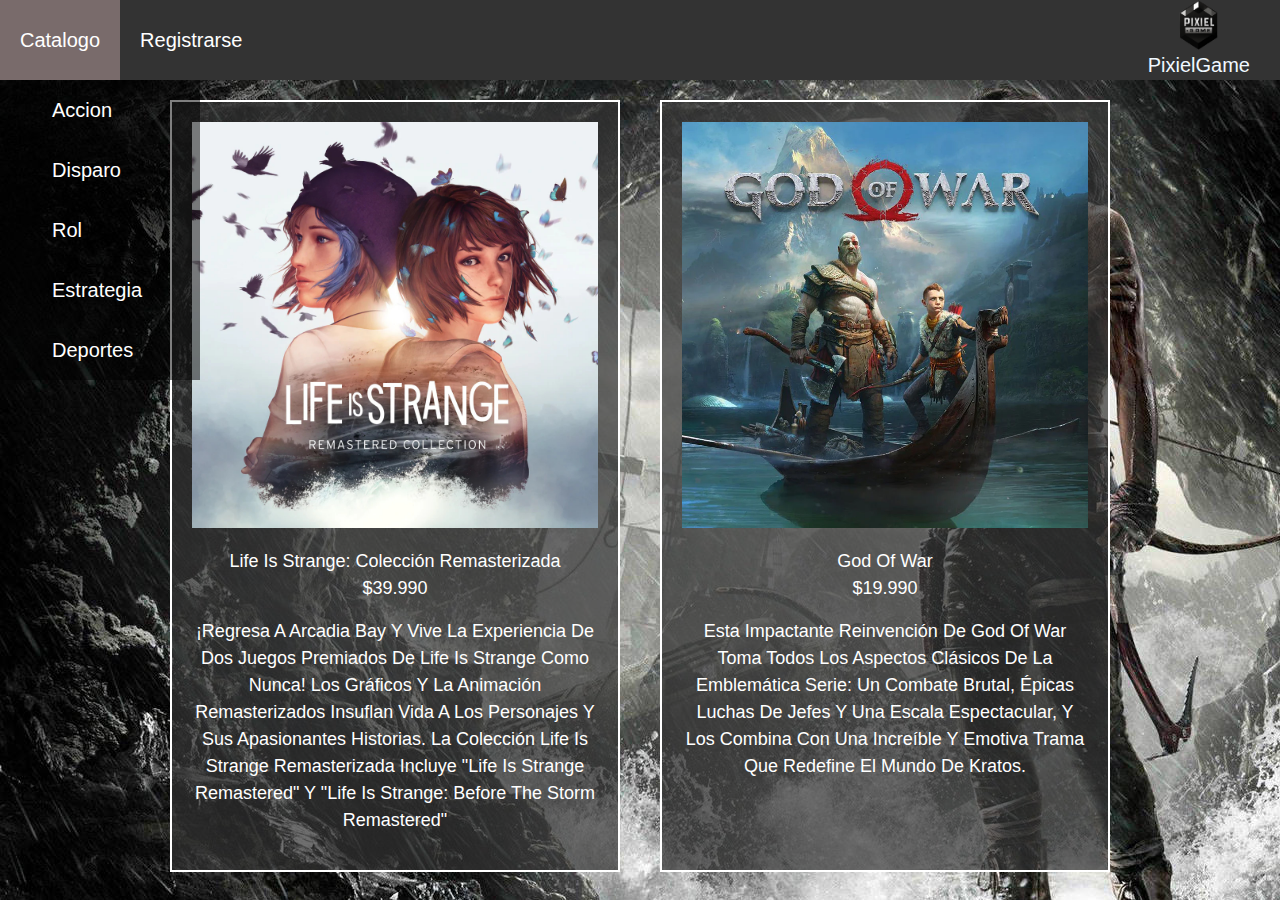
==== HTML/accion.html @ 02f49aae "pop up" ====
<!DOCTYPE html>
<html>
<head>
    <link href="https://cdn.jsdelivr.net/npm/bootstrap@5.3.3/dist/css/bootstrap.min.css" rel="stylesheet" integrity="sha384-QWTKZyjpPEjISv5WaRU9OFeRpok6YctnYmDr5pNlyT2bRjXh0JMhjY6hW+ALEwIH" crossorigin="anonymous">
    <meta charset="UTF-8">
    <link rel="stylesheet" href="../CSS/styles.css">
    <title>Juegos de Rol</title>

</head>

<body>
    <!------------------------BARRA DE NAVEGACIÓN----------------------->
<nav>
    <ul class="menu-horizontal">
      <li>
        <a href="#">Catalogo</a>
        <ul class="menu-vertical">
          <li><a href="../HTML/accion.html">Accion</a></li>
          <li><a href="../HTML/disparos.html">Disparo</a></li>
          <li><a href="../HTML/Rol.html">Rol</a></li>
          <li><a href="../HTML/estrategia.html">estrategia</a></li>
          <li><a href="../HTML/deportes.html">deportes</a></li>
        </ul>
      </li>
      <li><a href="#" id="mostrarPopup">Registrarse</a></li>
      <li class="nombre-tienda"><div style="text-align: center;"><a href="../HTML/index.html"><img src="../imagenes/LogoPixelGame.png" height="50"></a><br>PixielGame</div></li>
      
  
    </ul>
  </nav>

  <div class="popup" id="popup">
    <div class="popup-contenido">
        <span class="cerrar" onclick="cerrarPopup()">&times;</span>
        <form id="registroForm">
          <div class="mb-3">
            <label for="NombreCompleto" class="form-label">Nombre Completo</label>
            <input type="text" class="form-control" id="NombreCompleto" placeholder="Ej: Juan P&eacute;rez" autofocus required>
          </div>
          <div class="mb-3">
            <label for="NombreUsuario" class="form-label">Crear nombre de usuario</label>
            <input type="text" class="form-control" id="NombreUsuario" placeholder="Ej: Juan.Perez" required>
          </div>
          <div class="mb-3">
            <label for="CorreoElectronico" class="form-label">Correo electrónico</label>
            <input type="email" class="form-control" id="CorreoElectronico" placeholder="Ej: Juanperez@gmail.com" required>
          </div>
          <div class="mb-3">
            <label for="ClaveAcceso" class="form-label">Crea una clave para acceso</label>
            <div class="input-group">
              <input type="password" class="form-control" id="ClaveAcceso" placeholder="*********" required>
              <button class="btn btn-outline-secondary" type="button" onclick="togglePassword('ClaveAcceso')">Mostrar</button>
            </div>
          </div>
          <div class="mb-3">
            <label for="RepiteClave" class="form-label">Repite la clave por favor</label>
            <div class="input-group">
              <input type="password" class="form-control" id="RepiteClave" placeholder="*********" required>
              <button class="btn btn-outline-secondary" type="button" onclick="togglePassword('RepiteClave')">Mostrar</button>
            </div>
          </div>
          <div class="mb-3">
            <label for="FechaNacimiento" class="form-label">Fecha de nacimiento</label>
            <input type="date" class="form-control" id="FechaNacimiento" required>
          </div>
          <div class="mb-3">
            <label for="DireccionDespacho" class="form-label">Dirección de despacho (opcional)</label>
            <input type="text" class="form-control" id="DireccionDespacho" placeholder="Ingrese dirección de despacho">
          </div>
          <div class="d-grid gap-2">
            <button type="submit" class="btn btn-secondary">Guardar</button>
            <button type="reset" class="btn btn-outline-secondary">Limpiar</button>
          </div>
        </form>
    </div>
</div>

    <div class="contenedor-padre-juegos">
        <div class="contenedor-juegos">
            <img src="../imagenes/imagenlifeisstrange.jpg" alt="Life is Strange: Colección remasterizada">
            <p class="precio">Life is Strange: Colección remasterizada<br>$39.990</p>
            <p class="descripcion">¡Regresa a Arcadia Bay y vive la experiencia de dos juegos premiados de Life is Strange como nunca! Los gr&aacute;ficos y la animaci&oacute;n remasterizados insuflan vida a los personajes y sus apasionantes historias.
                La colecci&oacute;n Life is Strange remasterizada incluye "Life is Strange Remastered" y "Life is Strange: Before the Storm Remastered"</p>
        </div>
        <div class="contenedor-juegos">
            <img src="../imagenes/imagengodofwar.jpg" alt="God of War">
            <p class="precio">God of War<br>$19.990</p>
            <p class="descripcion">Esta impactante reinvenci&oacute;n de God of War toma todos los aspectos cl&aacute;sicos de la emblem&aacute;tica serie: un combate brutal, &eacute;picas luchas de jefes y una escala espectacular, y los combina con una incre&iacute;ble y emotiva trama que redefine el mundo de Kratos. </p>
        </div>
<script>
var popup = document.getElementById("popup");

document.getElementById("mostrarPopup").addEventListener("click", function() {
    popup.style.display = "flex";
});


function cerrarPopup() {
    popup.style.display = "none";
}
function togglePassword(inputId) {
          var input = document.getElementById(inputId);
          if (input.type === "password") {
              input.type = "text";
          } else {
              input.type = "password";
          }
      }

      document.getElementById('registroForm').addEventListener('submit', function(event) {
          var nombreCompleto = document.getElementById('NombreCompleto').value.trim();
          var nombreUsuario = document.getElementById('NombreUsuario').value.trim();
          var correoElectronico = document.getElementById('CorreoElectronico').value.trim();
          var claveAcceso = document.getElementById('ClaveAcceso').value.trim();
          var repiteClave = document.getElementById('RepiteClave').value.trim();
          var fechaNacimiento = document.getElementById('FechaNacimiento').value.trim();
          var direccionDespacho = document.getElementById('DireccionDespacho').value.trim();

          if (!nombreCompleto || !nombreUsuario || !correoElectronico || !claveAcceso || !repiteClave || !fechaNacimiento) {
              alert('Por favor, complete todos los campos.');
              event.preventDefault();
              return;
          }

          
          var emailRegex = /^[^\s@]+@[^\s@]+\.[^\s@]+$/;
          if (!emailRegex.test(correoElectronico)) {
              alert('Por favor, ingrese un correo electrónico válido.');
              event.preventDefault();
              return;
          }

          var passwordRegex = /^(?=.*\d)(?=.*[A-Z]).{6,18}$/;
          if (!passwordRegex.test(claveAcceso)) {
              alert('La contraseña debe tener al menos un número y una letra en mayúscula, y tener entre 6 y 18 caracteres.');
              event.preventDefault();
              return;
          }
          
          if (claveAcceso !== repiteClave) {
              alert('Las contraseñas no coinciden.');
              event.preventDefault();
              return;
          }

          var hoy = new Date();
          var fechaNacimientoDate = new Date(fechaNacimiento);
          var edad = hoy.getFullYear() - fechaNacimientoDate.getFullYear();
          var mes = hoy.getMonth() - fechaNacimientoDate.getMonth();
          if (mes < 0 || (mes === 0 && hoy.getDate() < fechaNacimientoDate.getDate())) {
              edad--;
          }
          if (edad < 13) {
              alert('Debe tener al menos 13 años para registrarse en el sitio web.');
              event.preventDefault();
              return;
          }

      });
</script>

</body> 
</html>
---- CSS/styles.css ----
@import "./common.css";
@import url("../imagenes/");
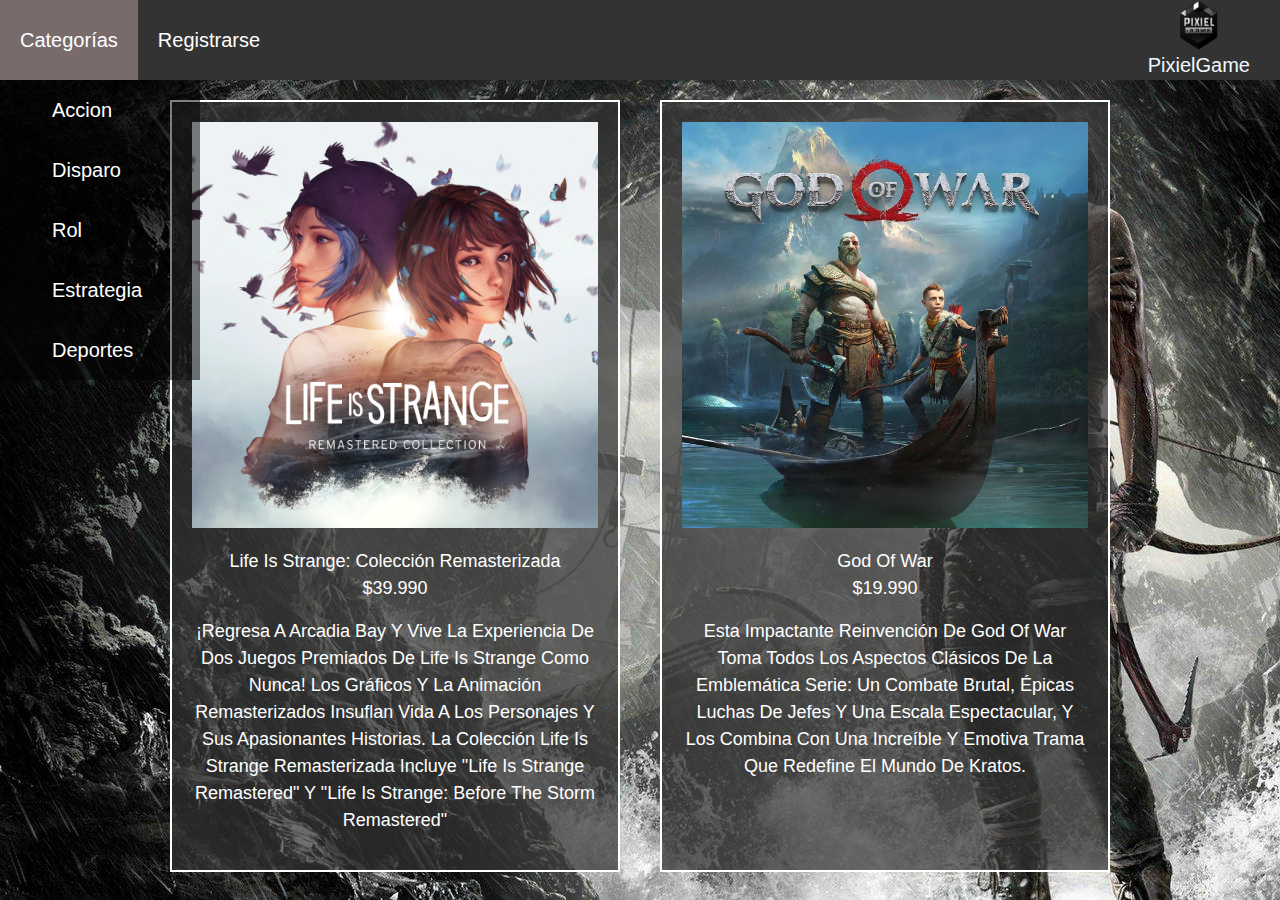
==== commit 1fe846da: "cambio catalogo a categorias" ====
--- a/HTML/accion.html
+++ b/HTML/accion.html
@@ -13,7 +13,7 @@
 <nav>
     <ul class="menu-horizontal">
       <li>
-        <a href="#">Catalogo</a>
+        <a href="#">Categor&iacuteas</a>
         <ul class="menu-vertical">
           <li><a href="../HTML/accion.html">Accion</a></li>
           <li><a href="../HTML/disparos.html">Disparo</a></li>
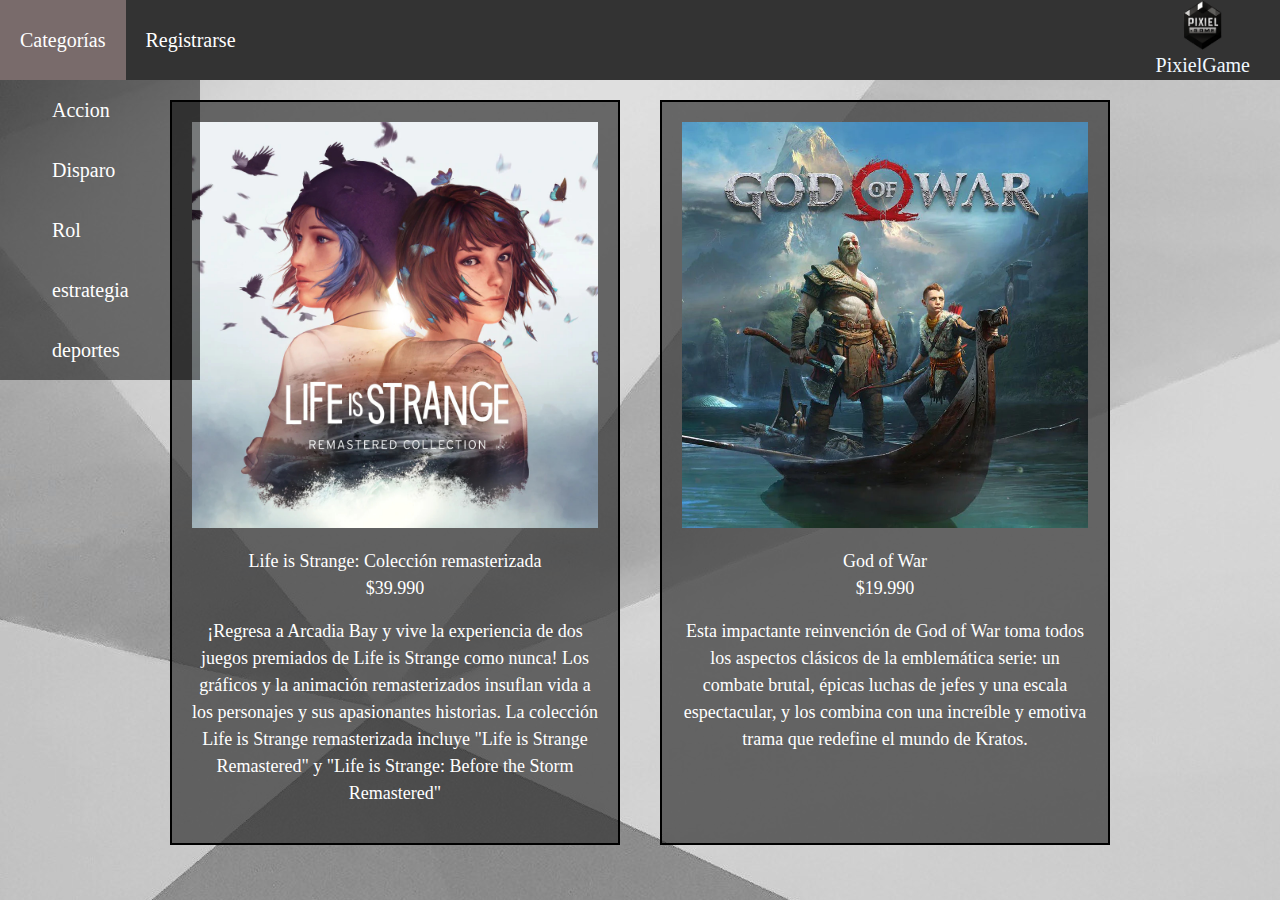
==== commit 66d453d9: "cambios registro" ====
--- a/HTML/accion.html
+++ b/HTML/accion.html
@@ -9,7 +9,7 @@
 </head>
 
 <body>
-    <!------------------------BARRA DE NAVEGACIÓN----------------------->
+<!------------------------BARRA DE NAVEGACIÓN----------------------->
 <nav>
     <ul class="menu-horizontal">
       <li>
@@ -27,66 +27,66 @@
       
   
     </ul>
-  </nav>
-
-  <div class="popup" id="popup">
-    <div class="popup-contenido">
-        <span class="cerrar" onclick="cerrarPopup()">&times;</span>
-        <form id="registroForm">
-          <div class="mb-3">
-            <label for="NombreCompleto" class="form-label">Nombre Completo</label>
-            <input type="text" class="form-control" id="NombreCompleto" placeholder="Ej: Juan P&eacute;rez" autofocus required>
+</nav>
+<!--FORMULARIO REGISTRO-->
+<div class="popup" id="popup">
+  <div class="popup-contenido">
+      <span class="cerrar" style="color:aliceblue" onclick="cerrarPopup()">&times;</span>
+      <form id="registroForm">
+        <div class="mb-3">
+          <label for="NombreCompleto" class="form-label" style="color:aliceblue">Nombre Completo</label>
+          <input type="text" class="form-control" id="NombreCompleto" placeholder="Ej: Juan P&eacute;rez" autofocus required>
+        </div>
+        <div class="mb-3">
+          <label for="NombreUsuario" class="form-label" style="color:aliceblue">Crear nombre de usuario</label>
+          <input type="text" class="form-control" id="NombreUsuario" placeholder="Ej: Juan.Perez" required>
+        </div>
+        <div class="mb-3">
+          <label for="CorreoElectronico" class="form-label" style="color:aliceblue">Correo electrónico</label>
+          <input type="email" class="form-control" id="CorreoElectronico" placeholder="Ej: Juanperez@gmail.com" required>
+        </div>
+        <div class="mb-3">
+          <label for="ClaveAcceso" class="form-label" style="color:aliceblue">Crea una clave para acceso</label>
+          <div class="input-group">
+            <input type="password" class="form-control" id="ClaveAcceso" placeholder="*********" required>
+            <button class="btn btn-outline-secondary" type="button" onclick="togglePassword('ClaveAcceso')">Mostrar</button>
           </div>
-          <div class="mb-3">
-            <label for="NombreUsuario" class="form-label">Crear nombre de usuario</label>
-            <input type="text" class="form-control" id="NombreUsuario" placeholder="Ej: Juan.Perez" required>
+        </div>
+        <div class="mb-3">
+          <label for="RepiteClave" class="form-label" style="color:aliceblue">Repite la clave por favor</label>
+          <div class="input-group">
+            <input type="password" class="form-control" id="RepiteClave" placeholder="*********" required>
+            <button class="btn btn-outline-secondary" type="button" onclick="togglePassword('RepiteClave')">Mostrar</button>
           </div>
-          <div class="mb-3">
-            <label for="CorreoElectronico" class="form-label">Correo electrónico</label>
-            <input type="email" class="form-control" id="CorreoElectronico" placeholder="Ej: Juanperez@gmail.com" required>
-          </div>
-          <div class="mb-3">
-            <label for="ClaveAcceso" class="form-label">Crea una clave para acceso</label>
-            <div class="input-group">
-              <input type="password" class="form-control" id="ClaveAcceso" placeholder="*********" required>
-              <button class="btn btn-outline-secondary" type="button" onclick="togglePassword('ClaveAcceso')">Mostrar</button>
-            </div>
-          </div>
-          <div class="mb-3">
-            <label for="RepiteClave" class="form-label">Repite la clave por favor</label>
-            <div class="input-group">
-              <input type="password" class="form-control" id="RepiteClave" placeholder="*********" required>
-              <button class="btn btn-outline-secondary" type="button" onclick="togglePassword('RepiteClave')">Mostrar</button>
-            </div>
-          </div>
-          <div class="mb-3">
-            <label for="FechaNacimiento" class="form-label">Fecha de nacimiento</label>
-            <input type="date" class="form-control" id="FechaNacimiento" required>
-          </div>
-          <div class="mb-3">
-            <label for="DireccionDespacho" class="form-label">Dirección de despacho (opcional)</label>
-            <input type="text" class="form-control" id="DireccionDespacho" placeholder="Ingrese dirección de despacho">
-          </div>
-          <div class="d-grid gap-2">
-            <button type="submit" class="btn btn-secondary">Guardar</button>
-            <button type="reset" class="btn btn-outline-secondary">Limpiar</button>
-          </div>
-        </form>
-    </div>
+        </div>
+        <div class="mb-3">
+          <label for="FechaNacimiento" class="form-label" style="color:aliceblue">Fecha de nacimiento</label>
+          <input type="date" class="form-control" id="FechaNacimiento" required>
+        </div>
+        <div class="mb-3">
+          <label for="DireccionDespacho" class="form-label" style="color:aliceblue">Dirección de despacho (opcional)</label>
+          <input type="text" class="form-control" id="DireccionDespacho" placeholder="Ingrese dirección de despacho">
+        </div>
+        <div class="d-grid gap-2">
+          <button type="submit" class="btn btn-secondary">Guardar</button>
+          <button type="reset" class="btn btn-outline-secondary">Limpiar</button>
+        </div>
+      </form>
+  </div>
 </div>
-
-    <div class="contenedor-padre-juegos">
-        <div class="contenedor-juegos">
-            <img src="../imagenes/imagenlifeisstrange.jpg" alt="Life is Strange: Colección remasterizada">
-            <p class="precio">Life is Strange: Colección remasterizada<br>$39.990</p>
-            <p class="descripcion">¡Regresa a Arcadia Bay y vive la experiencia de dos juegos premiados de Life is Strange como nunca! Los gr&aacute;ficos y la animaci&oacute;n remasterizados insuflan vida a los personajes y sus apasionantes historias.
-                La colecci&oacute;n Life is Strange remasterizada incluye "Life is Strange Remastered" y "Life is Strange: Before the Storm Remastered"</p>
-        </div>
-        <div class="contenedor-juegos">
-            <img src="../imagenes/imagengodofwar.jpg" alt="God of War">
-            <p class="precio">God of War<br>$19.990</p>
-            <p class="descripcion">Esta impactante reinvenci&oacute;n de God of War toma todos los aspectos cl&aacute;sicos de la emblem&aacute;tica serie: un combate brutal, &eacute;picas luchas de jefes y una escala espectacular, y los combina con una incre&iacute;ble y emotiva trama que redefine el mundo de Kratos. </p>
-        </div>
+<!--CONTENIDO-->
+<div class="contenedor-padre-juegos">
+  <div class="contenedor-juegos">
+    <img src="../imagenes/imagenlifeisstrange.jpg" alt="Life is Strange: Colección remasterizada">
+    <p class="precio">Life is Strange: Colección remasterizada<br>$39.990</p>
+    <p class="descripcion">¡Regresa a Arcadia Bay y vive la experiencia de dos juegos premiados de Life is Strange como nunca! Los gr&aacute;ficos y la animaci&oacute;n remasterizados insuflan vida a los personajes y sus apasionantes historias. La colecci&oacute;n Life is Strange remasterizada incluye "Life is Strange Remastered" y "Life is Strange: Before the Storm Remastered"</p>
+  </div>
+  <div class="contenedor-juegos">
+    <img src="../imagenes/imagengodofwar.jpg" alt="God of War">
+    <p class="precio">God of War<br>$19.990</p>
+    <p class="descripcion">Esta impactante reinvenci&oacute;n de God of War toma todos los aspectos cl&aacute;sicos de la emblem&aacute;tica serie: un combate brutal, &eacute;picas luchas de jefes y una escala espectacular, y los combina con una incre&iacute;ble y emotiva trama que redefine el mundo de Kratos. </p>
+  </div>
+<!--SCRIPT-->
 <script>
 var popup = document.getElementById("popup");
 
@@ -158,6 +158,5 @@
 
       });
 </script>
-
 </body> 
 </html>
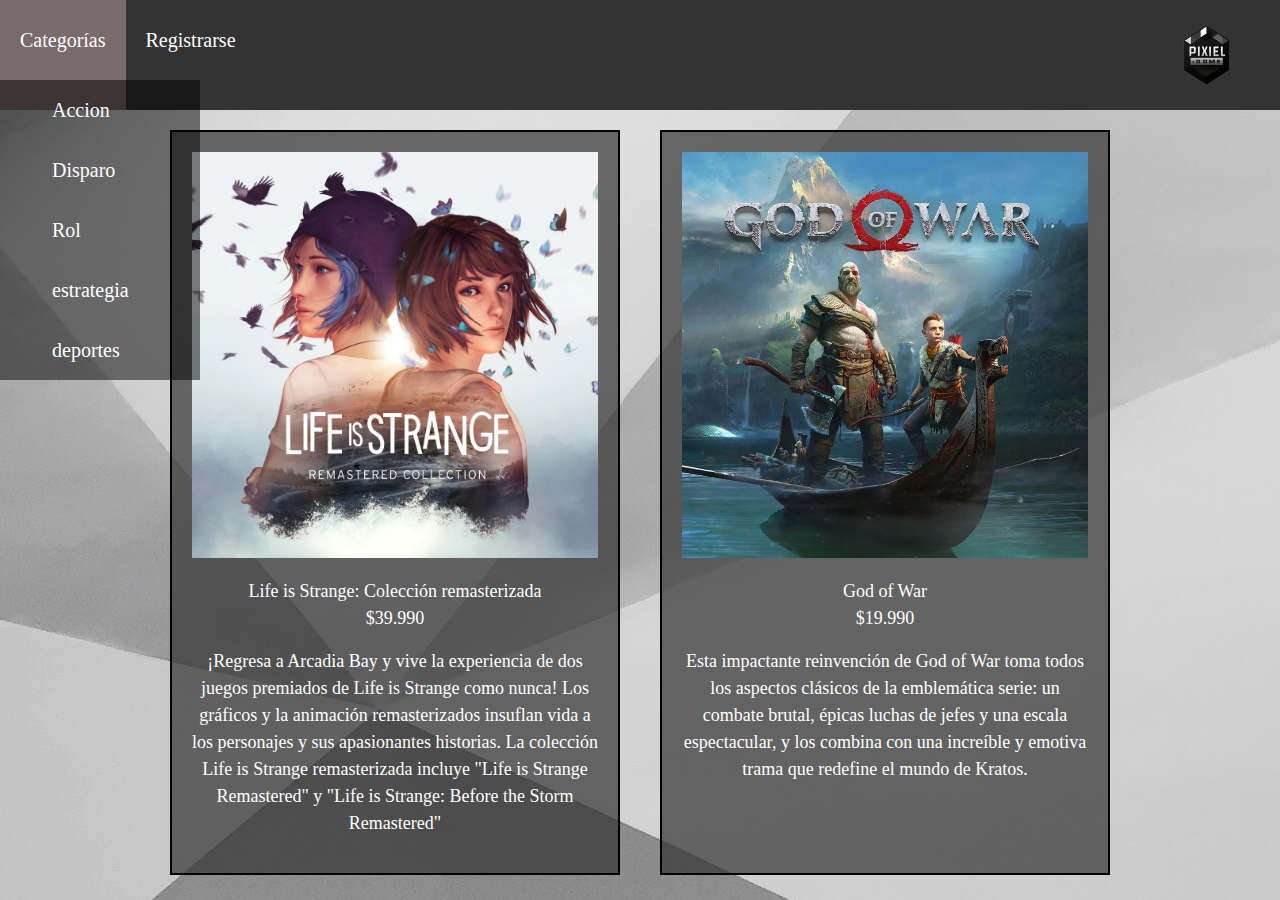
==== commit b44361b7: "cambios" ====
--- a/HTML/accion.html
+++ b/HTML/accion.html
@@ -23,7 +23,7 @@
         </ul>
       </li>
       <li><a href="#" id="mostrarPopup">Registrarse</a></li>
-      <li class="nombre-tienda"><div style="text-align: center;"><a href="../HTML/index.html"><img src="../imagenes/LogoPixelGame.png" height="50"></a><br>PixielGame</div></li>
+      <li class="nombre-tienda"><a href="../HTML/index.html"><img src="../imagenes/LogoPixelGame.png" height="60"></a></li>
       
   
     </ul>
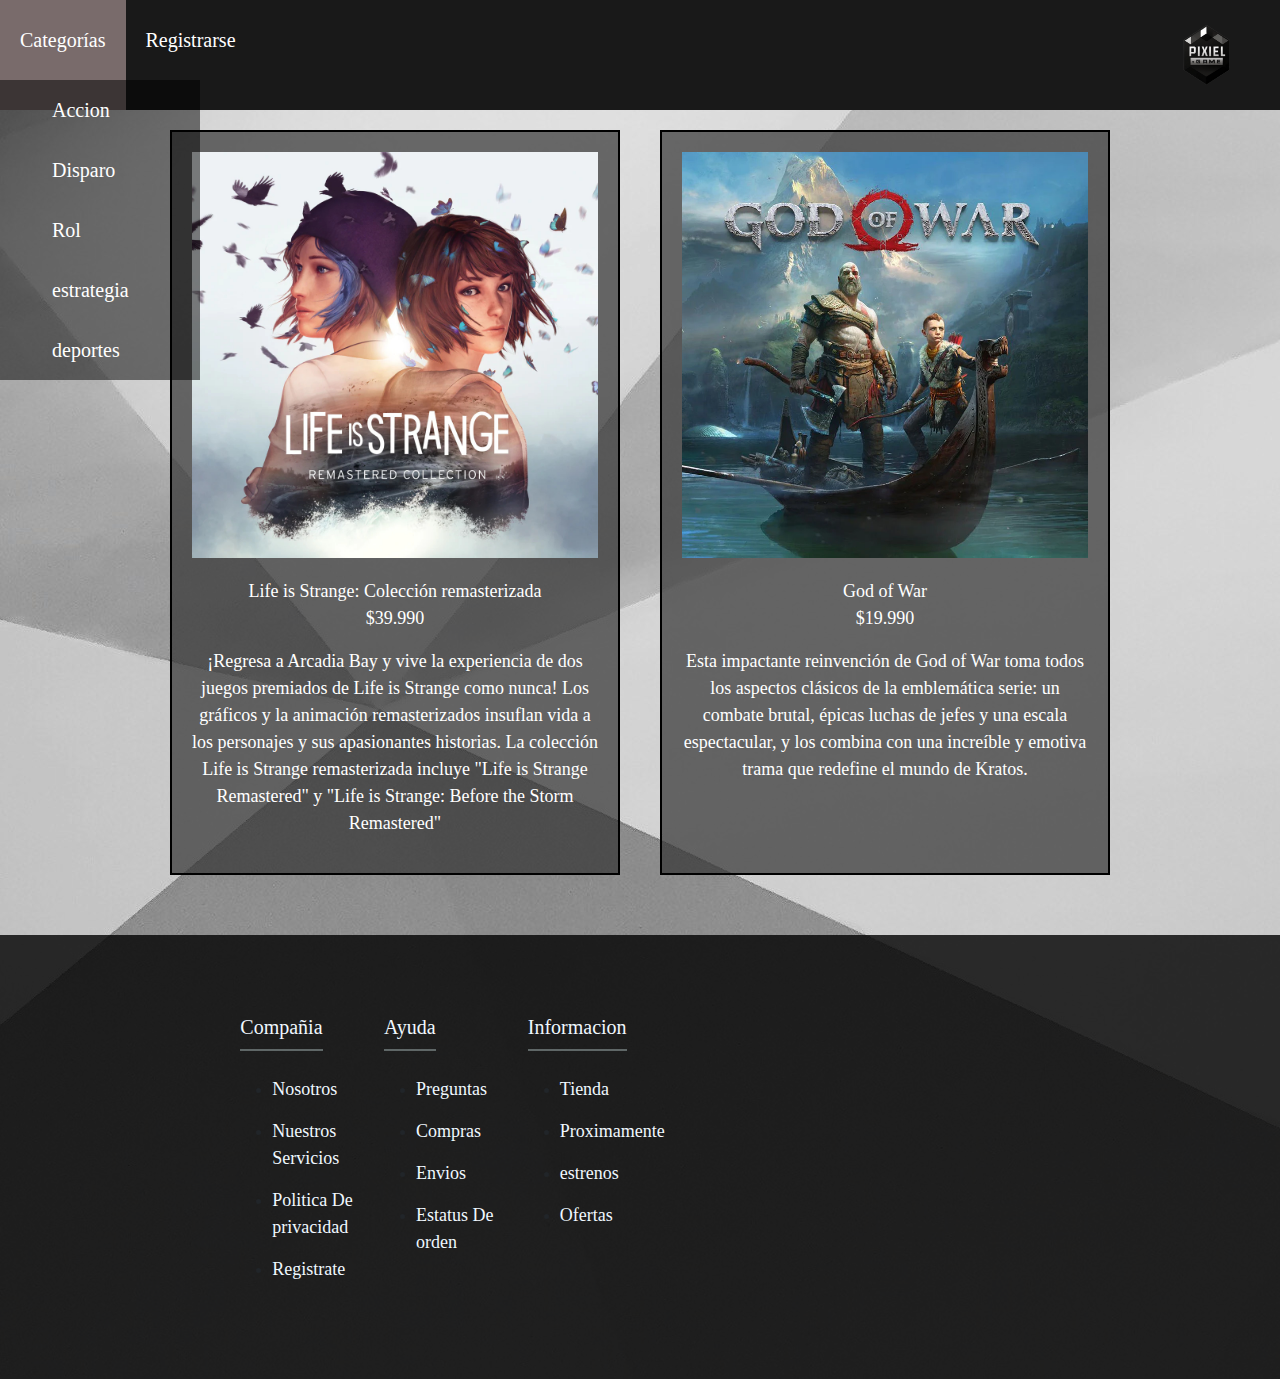
==== commit 86c73ca1: "cambios" ====
--- a/HTML/accion.html
+++ b/HTML/accion.html
@@ -4,7 +4,7 @@
     <link href="https://cdn.jsdelivr.net/npm/bootstrap@5.3.3/dist/css/bootstrap.min.css" rel="stylesheet" integrity="sha384-QWTKZyjpPEjISv5WaRU9OFeRpok6YctnYmDr5pNlyT2bRjXh0JMhjY6hW+ALEwIH" crossorigin="anonymous">
     <meta charset="UTF-8">
     <link rel="stylesheet" href="../CSS/styles.css">
-    <title>Juegos de Rol</title>
+    <title>Juegos de Acci&oacute;n</title>
 
 </head>
 
@@ -86,6 +86,44 @@
     <p class="precio">God of War<br>$19.990</p>
     <p class="descripcion">Esta impactante reinvenci&oacute;n de God of War toma todos los aspectos cl&aacute;sicos de la emblem&aacute;tica serie: un combate brutal, &eacute;picas luchas de jefes y una escala espectacular, y los combina con una incre&iacute;ble y emotiva trama que redefine el mundo de Kratos. </p>
   </div>
+</div>
+<!---------------------------------FOOTER----------------------------------------------------------->
+<h2 style="text-align:center; color:aliceblue; margin-bottom: 40px;"> 
+  <h1></h1>
+<footer class="footer" >
+<div class="container col-sm-12 col-md-8 col-lg-8 col-xl-8 ">
+  <div class="footer-row">
+      <div class="footer-links">
+          <h4>Compañia</h4>
+          <ul>
+              <li><a href="#">Nosotros</a></li>
+              <li><a href="#">Nuestros Servicios</a></li>
+              <li><a href="#">Politica De privacidad</a></li>
+              <li><a href="#">Registrate</a></li>
+          </ul>
+      </div>
+      <div class="footer-links">
+          <h4>Ayuda</h4>
+          <ul>
+              <li><a href="#">Preguntas</a></li>
+              <li><a href="#">Compras</a></li>
+              <li><a href="#">Envios</a></li>
+              <li><a href="#">Estatus De orden</a></li>
+          </ul>
+      </div>
+      <div class="footer-links">
+          <h4>Informacion</h4>
+          <ul>
+              <li><a href="#">Tienda</a></li>
+              <li><a href="#">Proximamente</a></li>
+              <li><a href="#">estrenos</a></li>
+              <li><a href="#">Ofertas</a></li>
+          </ul>
+           
+      </div>
+  </div>
+</div>
+</footer>
 <!--SCRIPT-->
 <script>
 var popup = document.getElementById("popup");
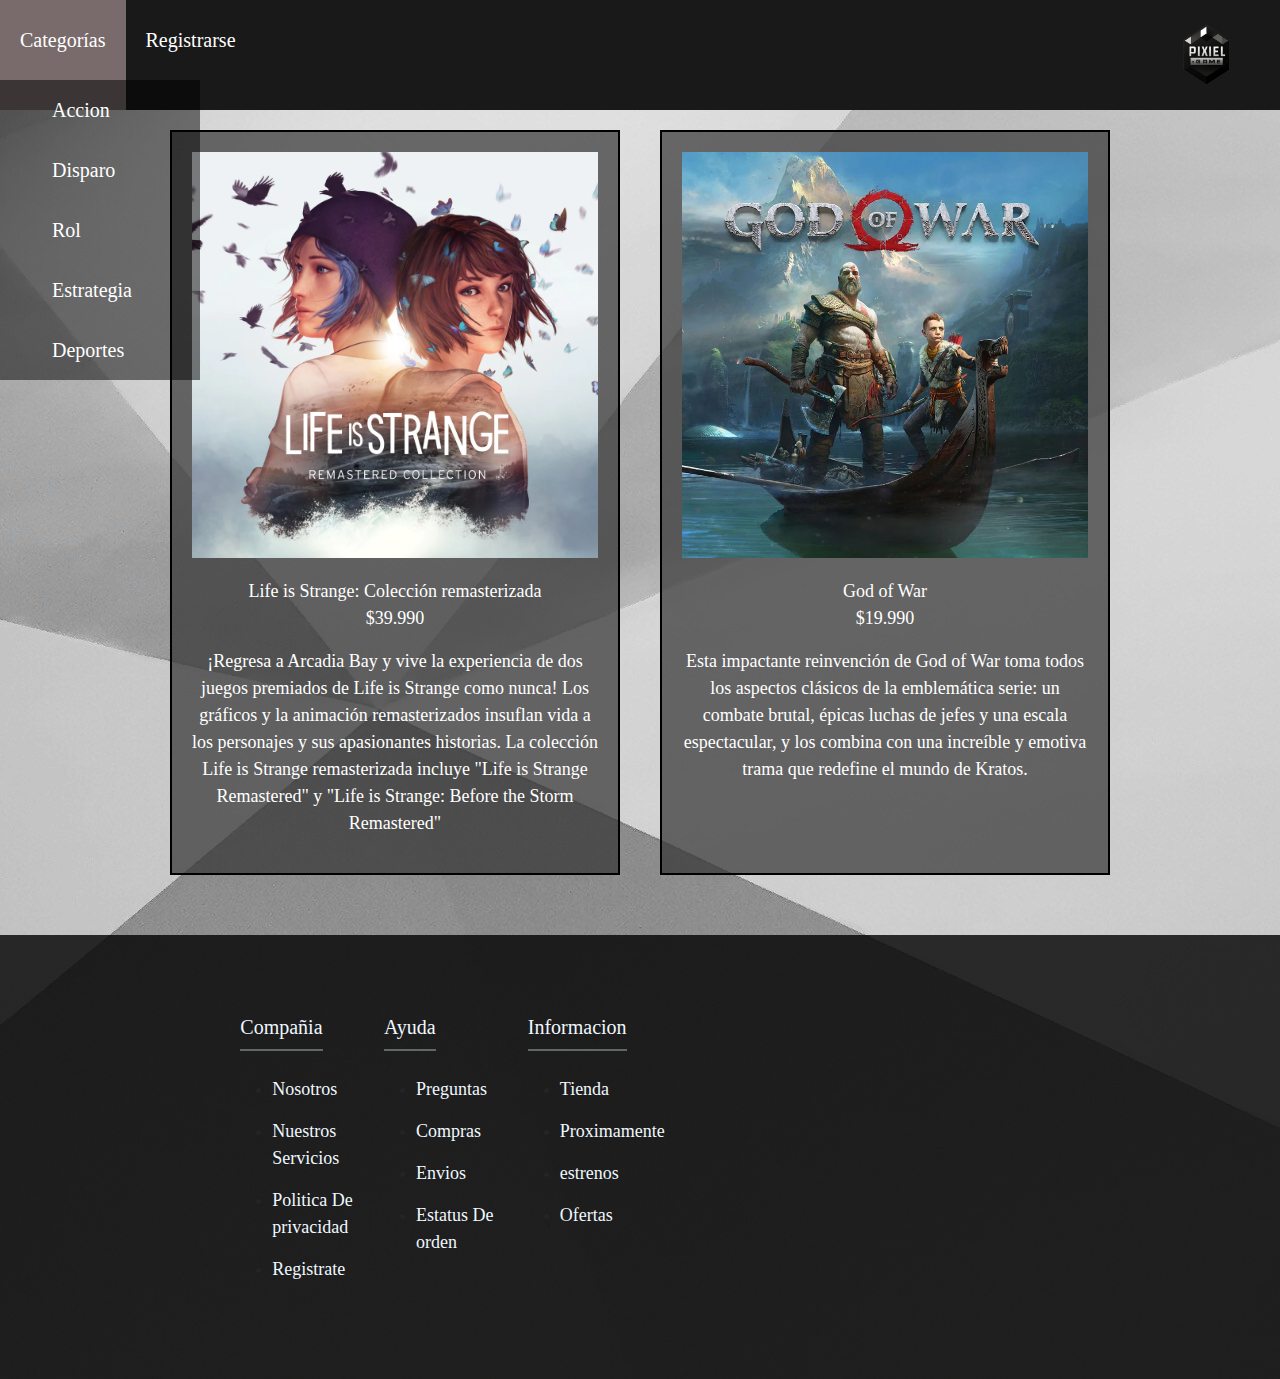
==== commit 6045b1e2: "cambios" ====
--- a/HTML/accion.html
+++ b/HTML/accion.html
@@ -18,8 +18,8 @@
           <li><a href="../HTML/accion.html">Accion</a></li>
           <li><a href="../HTML/disparos.html">Disparo</a></li>
           <li><a href="../HTML/Rol.html">Rol</a></li>
-          <li><a href="../HTML/estrategia.html">estrategia</a></li>
-          <li><a href="../HTML/deportes.html">deportes</a></li>
+          <li><a href="../HTML/estrategia.html">Estrategia</a></li>
+          <li><a href="../HTML/deportes.html">Deportes</a></li>
         </ul>
       </li>
       <li><a href="#" id="mostrarPopup">Registrarse</a></li>
